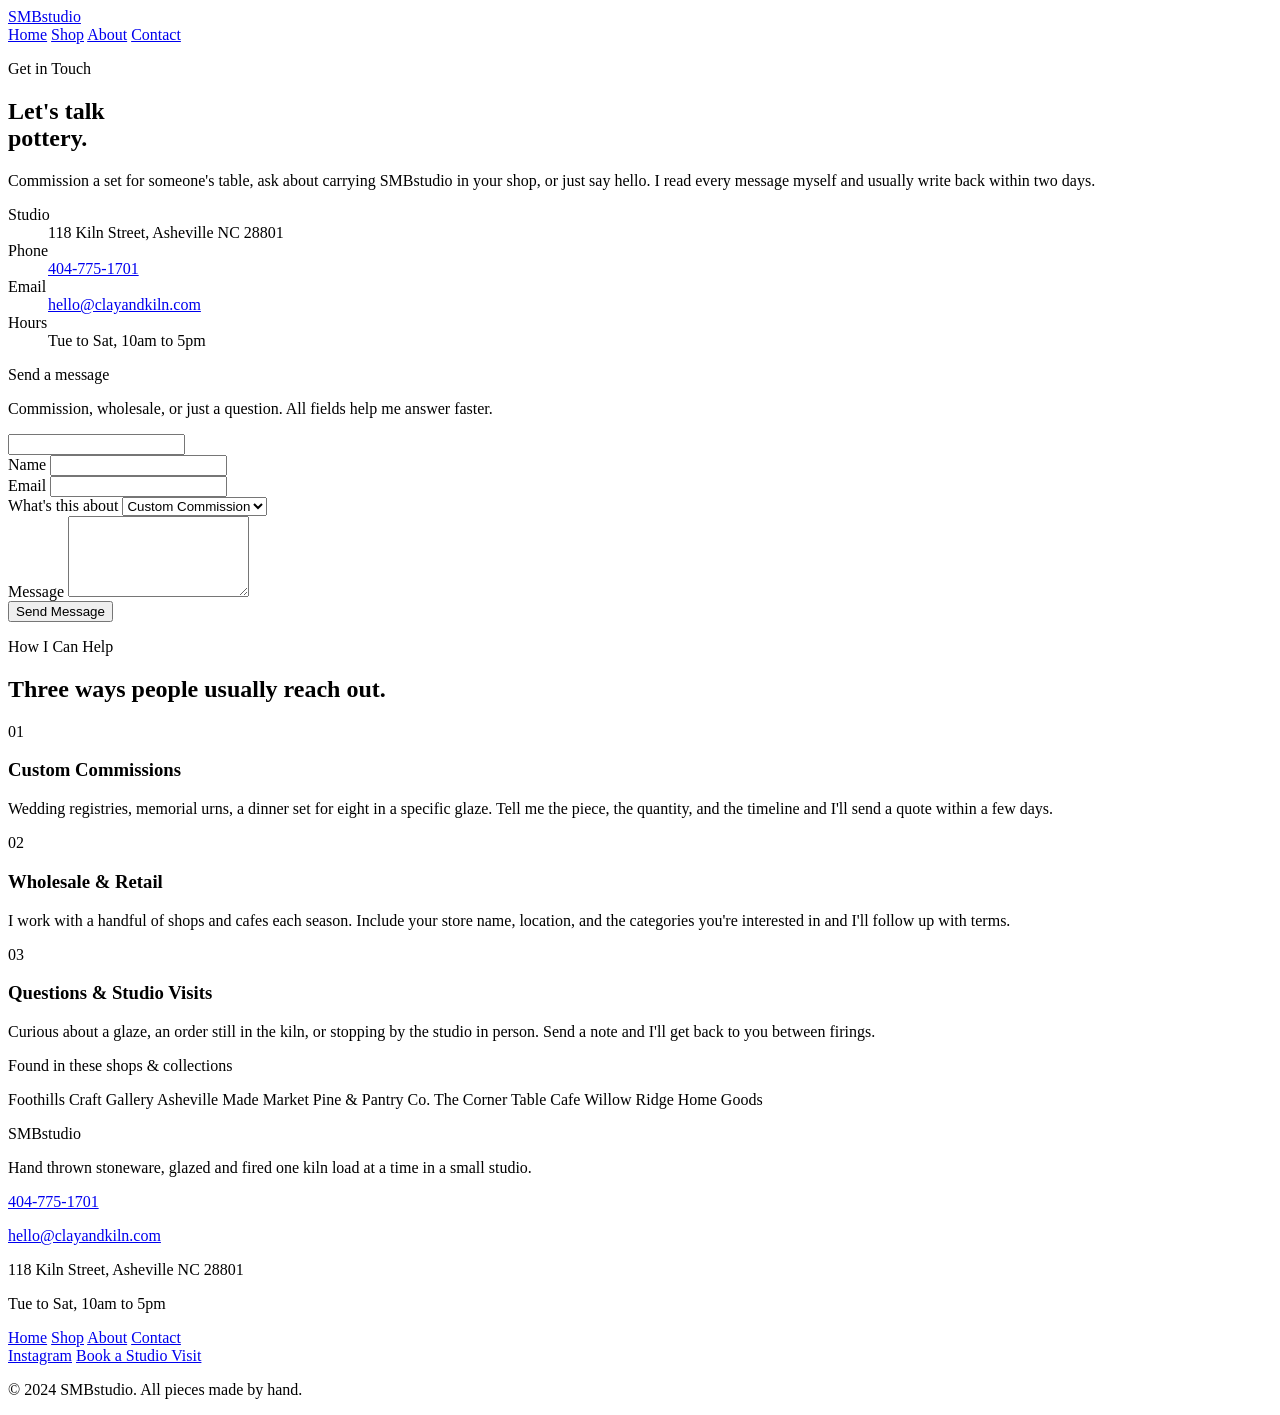
==== contact.html @ caaa1837 "Initial site generated by Tibly" ====
<!DOCTYPE html><html lang="en"><head>
<meta charset="utf-8"/>
<meta name="viewport" content="width=device-width, initial-scale=1"/>
<title>Contact — Clay &amp; Kiln Pottery | Custom Orders &amp; Wholesale</title>
<meta name="description" content="Reach out to Clay &amp; Kiln Pottery about custom commissions, wholesale accounts, or general questions. Based in Asheville, NC, replies within two business days."/>
<link rel="canonical" href="https://smbstudio-97dd.sites.tibly.ai/contact"/>
<meta property="og:type" content="website"/>
<meta property="og:url" content="https://smbstudio-97dd.sites.tibly.ai/contact"/>
<meta property="og:site_name" content="SMBstudio"/>
<meta property="og:title" content="Contact — Clay &amp; Kiln Pottery | Custom Orders &amp; Wholesale"/>
<meta property="og:description" content="Reach out to Clay &amp; Kiln Pottery about custom commissions, wholesale accounts, or general questions. Based in Asheville, NC, replies within two business days."/>
<meta name="twitter:card" content="summary_large_image"/>
<link rel="icon" href="/favicon.svg" type="image/svg+xml"/>
<link rel="preconnect" href="https://fonts.googleapis.com"/>
<link rel="preconnect" href="https://fonts.gstatic.com" crossorigin=""/>
<link href="https://fonts.googleapis.com/css2?family=Cormorant+Garamond:ital,wght@0,400;0,500;0,600;1,400&amp;family=Inter:wght@400;500;600&amp;display=swap" rel="stylesheet"/>
<link rel="stylesheet" href="/styles.css?v=928d18cf"/>
</head>
<body>
<!-- block:header -->
<header class="w-full bg-white border-b border-ink/10 sticky top-0 z-30">
  <div class="max-w-6xl mx-auto px-5 sm:px-8 py-5 flex flex-col sm:flex-row sm:items-center sm:justify-between gap-3">
    <a href="/" class="font-display text-2xl md:text-3xl tracking-tight text-ink">
      <span data-tibly-field="business-name">SMBstudio</span>
    </a>
    <nav class="flex flex-wrap gap-x-6 gap-y-2 font-body text-xs sm:text-sm uppercase tracking-widest text-ink/70">
      <a href="/" class="hover:text-accent-600 transition-colors duration-200">Home</a>
      <a href="/shop" class="hover:text-accent-600 transition-colors duration-200">Shop</a>
      <a href="/about" class="hover:text-accent-600 transition-colors duration-200">About</a>
      <a href="/contact" class="hover:text-accent-600 transition-colors duration-200">Contact</a>
    </nav>
  </div>
</header>
<!-- /block:header -->
<!-- block:inquiry-cta -->
<section class="bg-white" data-block="inquiry-cta">
  <div class="max-w-6xl mx-auto px-5 sm:px-8 py-20 md:py-32 grid grid-cols-1 lg:grid-cols-2 gap-14 lg:gap-20">
    <div class="max-w-prose">
      <p class="font-body text-xs uppercase tracking-widest text-brand-600 mb-5">Get in Touch</p>
      <h1 class="font-display text-5xl md:text-7xl leading-[1.02] tracking-tight text-ink mb-8">
        Let&#39;s talk<br class="hidden sm:block"/> pottery.
      </h1>
      <p class="font-body text-base text-ink/70 leading-relaxed mb-12">
        Commission a set for someone&#39;s table, ask about carrying
        <span data-tibly-field="business-name">SMBstudio</span> in your shop, or just say hello.
        I read every message myself and usually write back within two days.
      </p>

      <dl class="font-body text-sm text-ink/80 divide-y divide-ink/10 border-t border-b border-ink/10">
        <div class="py-4 flex flex-col sm:flex-row sm:items-baseline gap-1 sm:gap-6">
          <dt class="uppercase tracking-widest text-xs text-ink/40 sm:w-24 shrink-0">Studio</dt>
          <dd data-tibly-field="address">118 Kiln Street, Asheville NC 28801</dd>
        </div>
        <div class="py-4 flex flex-col sm:flex-row sm:items-baseline gap-1 sm:gap-6">
          <dt class="uppercase tracking-widest text-xs text-ink/40 sm:w-24 shrink-0">Phone</dt>
          <dd>
            <a href="tel:4047751701" data-tibly-field="phone" class="hover:text-accent-600 transition-colors duration-200">404-775-1701</a>
          </dd>
        </div>
        <div class="py-4 flex flex-col sm:flex-row sm:items-baseline gap-1 sm:gap-6">
          <dt class="uppercase tracking-widest text-xs text-ink/40 sm:w-24 shrink-0">Email</dt>
          <dd>
            <a href="mailto:hello@clayandkiln.com" data-tibly-field="email" class="hover:text-accent-600 transition-colors duration-200 break-words">hello@clayandkiln.com</a>
          </dd>
        </div>
        <div class="py-4 flex flex-col sm:flex-row sm:items-baseline gap-1 sm:gap-6">
          <dt class="uppercase tracking-widest text-xs text-ink/40 sm:w-24 shrink-0">Hours</dt>
          <dd data-tibly-field="hours">Tue to Sat, 10am to 5pm</dd>
        </div>
      </dl>
    </div>

    <div class="card p-6 sm:p-10">
      <p class="font-display text-2xl text-ink mb-1">Send a message</p>
      <p class="font-body text-sm text-ink/60 mb-8">Commission, wholesale, or just a question. All fields help me answer faster.</p>
      <form method="POST" action="https://api.tibly.ai/api/public/site-forms" class="space-y-5">
        <input type="hidden" name="_page" value="/contact"/>
        <input type="text" name="_gotcha" class="hidden" tabindex="-1" autocomplete="off" aria-hidden="true"/>

        <div>
          <label for="name" class="block font-body text-xs uppercase tracking-widest text-ink/50 mb-2">Name</label>
          <input id="name" name="name" type="text" required="" class="w-full bg-white border border-ink/15 rounded-sm px-4 py-3 font-body text-sm text-ink focus:outline-none focus:ring-2 focus:ring-brand-300 focus:border-brand-400"/>
        </div>

        <div>
          <label for="email" class="block font-body text-xs uppercase tracking-widest text-ink/50 mb-2">Email</label>
          <input id="email" name="email" type="email" required="" class="w-full bg-white border border-ink/15 rounded-sm px-4 py-3 font-body text-sm text-ink focus:outline-none focus:ring-2 focus:ring-brand-300 focus:border-brand-400"/>
        </div>

        <div>
          <label for="topic" class="block font-body text-xs uppercase tracking-widest text-ink/50 mb-2">What&#39;s this about</label>
          <select id="topic" name="topic" class="w-full bg-white border border-ink/15 rounded-sm px-4 py-3 font-body text-sm text-ink focus:outline-none focus:ring-2 focus:ring-brand-300 focus:border-brand-400">
            <option>Custom Commission</option>
            <option>Wholesale Inquiry</option>
            <option>General Question</option>
          </select>
        </div>

        <div>
          <label for="message" class="block font-body text-xs uppercase tracking-widest text-ink/50 mb-2">Message</label>
          <textarea id="message" name="message" rows="5" required="" class="w-full bg-white border border-ink/15 rounded-sm px-4 py-3 font-body text-sm text-ink focus:outline-none focus:ring-2 focus:ring-brand-300 focus:border-brand-400"></textarea>
        </div>

        <button type="submit" class="btn w-full sm:w-auto">Send Message</button>
      </form>
    </div>
  </div>
</section>
<!-- /block:inquiry-cta -->
<!-- block:service-list -->
<section class="bg-surface" data-block="service-list">
  <div class="max-w-6xl mx-auto px-5 sm:px-8 py-20 md:py-28">
    <p class="font-body text-xs uppercase tracking-widest text-brand-600 mb-4">How I Can Help</p>
    <h2 class="font-display text-3xl md:text-4xl text-ink mb-16 max-w-md">Three ways people usually reach out.</h2>

    <div class="grid grid-cols-1 md:grid-cols-3 gap-10 md:gap-8">
      <div class="border-t border-ink/15 pt-6">
        <span class="font-display text-5xl text-brand-300 leading-none">01</span>
        <h3 class="font-display text-2xl text-ink mt-4 mb-3">Custom Commissions</h3>
        <p class="font-body text-sm text-ink/70 leading-relaxed">
          Wedding registries, memorial urns, a dinner set for eight in a specific glaze.
          Tell me the piece, the quantity, and the timeline and I&#39;ll send a quote within a few days.
        </p>
      </div>
      <div class="border-t border-ink/15 pt-6">
        <span class="font-display text-5xl text-brand-300 leading-none">02</span>
        <h3 class="font-display text-2xl text-ink mt-4 mb-3">Wholesale &amp; Retail</h3>
        <p class="font-body text-sm text-ink/70 leading-relaxed">
          I work with a handful of shops and cafes each season. Include your store name,
          location, and the categories you&#39;re interested in and I&#39;ll follow up with terms.
        </p>
      </div>
      <div class="border-t border-ink/15 pt-6">
        <span class="font-display text-5xl text-brand-300 leading-none">03</span>
        <h3 class="font-display text-2xl text-ink mt-4 mb-3">Questions &amp; Studio Visits</h3>
        <p class="font-body text-sm text-ink/70 leading-relaxed">
          Curious about a glaze, an order still in the kiln, or stopping by the studio in person.
          Send a note and I&#39;ll get back to you between firings.
        </p>
      </div>
    </div>
  </div>
</section>
<!-- /block:service-list -->
<!-- block:clients-strip -->
<section class="bg-ink" data-block="clients-strip">
  <div class="max-w-6xl mx-auto px-5 sm:px-8 py-14 md:py-20">
    <p class="font-body text-xs uppercase tracking-widest text-white/50 mb-8 text-center md:text-left">Found in these shops &amp; collections</p>
    <div class="flex flex-wrap justify-center md:justify-start items-center gap-x-12 gap-y-6">
      <span class="font-display text-xl md:text-2xl text-white/80">Foothills Craft Gallery</span>
      <span class="font-display text-xl md:text-2xl text-white/80">Asheville Made Market</span>
      <span class="font-display text-xl md:text-2xl text-white/80">Pine &amp; Pantry Co.</span>
      <span class="font-display text-xl md:text-2xl text-white/80">The Corner Table Cafe</span>
      <span class="font-display text-xl md:text-2xl text-white/80">Willow Ridge Home Goods</span>
    </div>
  </div>
</section>
<!-- /block:clients-strip -->
<!-- block:footer -->
<footer class="w-full bg-surface border-t border-ink/10">
  <div class="max-w-6xl mx-auto px-5 sm:px-8 py-16 md:py-24 grid grid-cols-1 md:grid-cols-3 gap-12">
    <div>
      <p class="font-display text-2xl text-ink mb-3">
        <span data-tibly-field="business-name">SMBstudio</span>
      </p>
      <p class="font-body text-sm text-ink/60 leading-relaxed max-w-xs">
        Hand thrown stoneware, glazed and fired one kiln load at a time in a small studio.
      </p>
    </div>

    <div class="font-body text-sm text-ink/70 space-y-2">
      <p>
        <a href="tel:4047751701" data-tibly-field="phone" class="hover:text-accent-600 transition-colors duration-200">404-775-1701</a>
      </p>
      <p>
        <a href="mailto:hello@clayandkiln.com" data-tibly-field="email" class="hover:text-accent-600 transition-colors duration-200">hello@clayandkiln.com</a>
      </p>
      <p data-tibly-field="address">118 Kiln Street, Asheville NC 28801</p>
      <p data-tibly-field="hours">Tue to Sat, 10am to 5pm</p>
    </div>

    <div class="flex flex-col gap-4">
      <nav class="flex flex-wrap gap-x-6 gap-y-2 font-body text-xs uppercase tracking-widest text-ink/70">
        <a href="/" class="hover:text-accent-600 transition-colors duration-200">Home</a>
        <a href="/shop" class="hover:text-accent-600 transition-colors duration-200">Shop</a>
        <a href="/about" class="hover:text-accent-600 transition-colors duration-200">About</a>
        <a href="/contact" class="hover:text-accent-600 transition-colors duration-200">Contact</a>
      </nav>
      <div data-tibly-field="links" class="flex flex-wrap gap-4 font-body text-xs uppercase tracking-widest text-ink/70">
        <a href="https://instagram.com" class="hover:text-accent-600 transition-colors duration-200">Instagram</a>
        <a href="/contact" class="hover:text-accent-600 transition-colors duration-200">Book a Studio Visit</a>
      </div>
    </div>
  </div>
  <div class="border-t border-ink/10">
    <p class="max-w-6xl mx-auto px-5 sm:px-8 py-5 font-body text-xs text-ink/40">
      © 2024 <span data-tibly-field="business-name">SMBstudio</span>. All pieces made by hand.
    </p>
  </div>
</footer>
<!-- /block:footer -->
  <script async="" src="https://api.tibly.ai/widget/v1.js"></script>


</body></html>
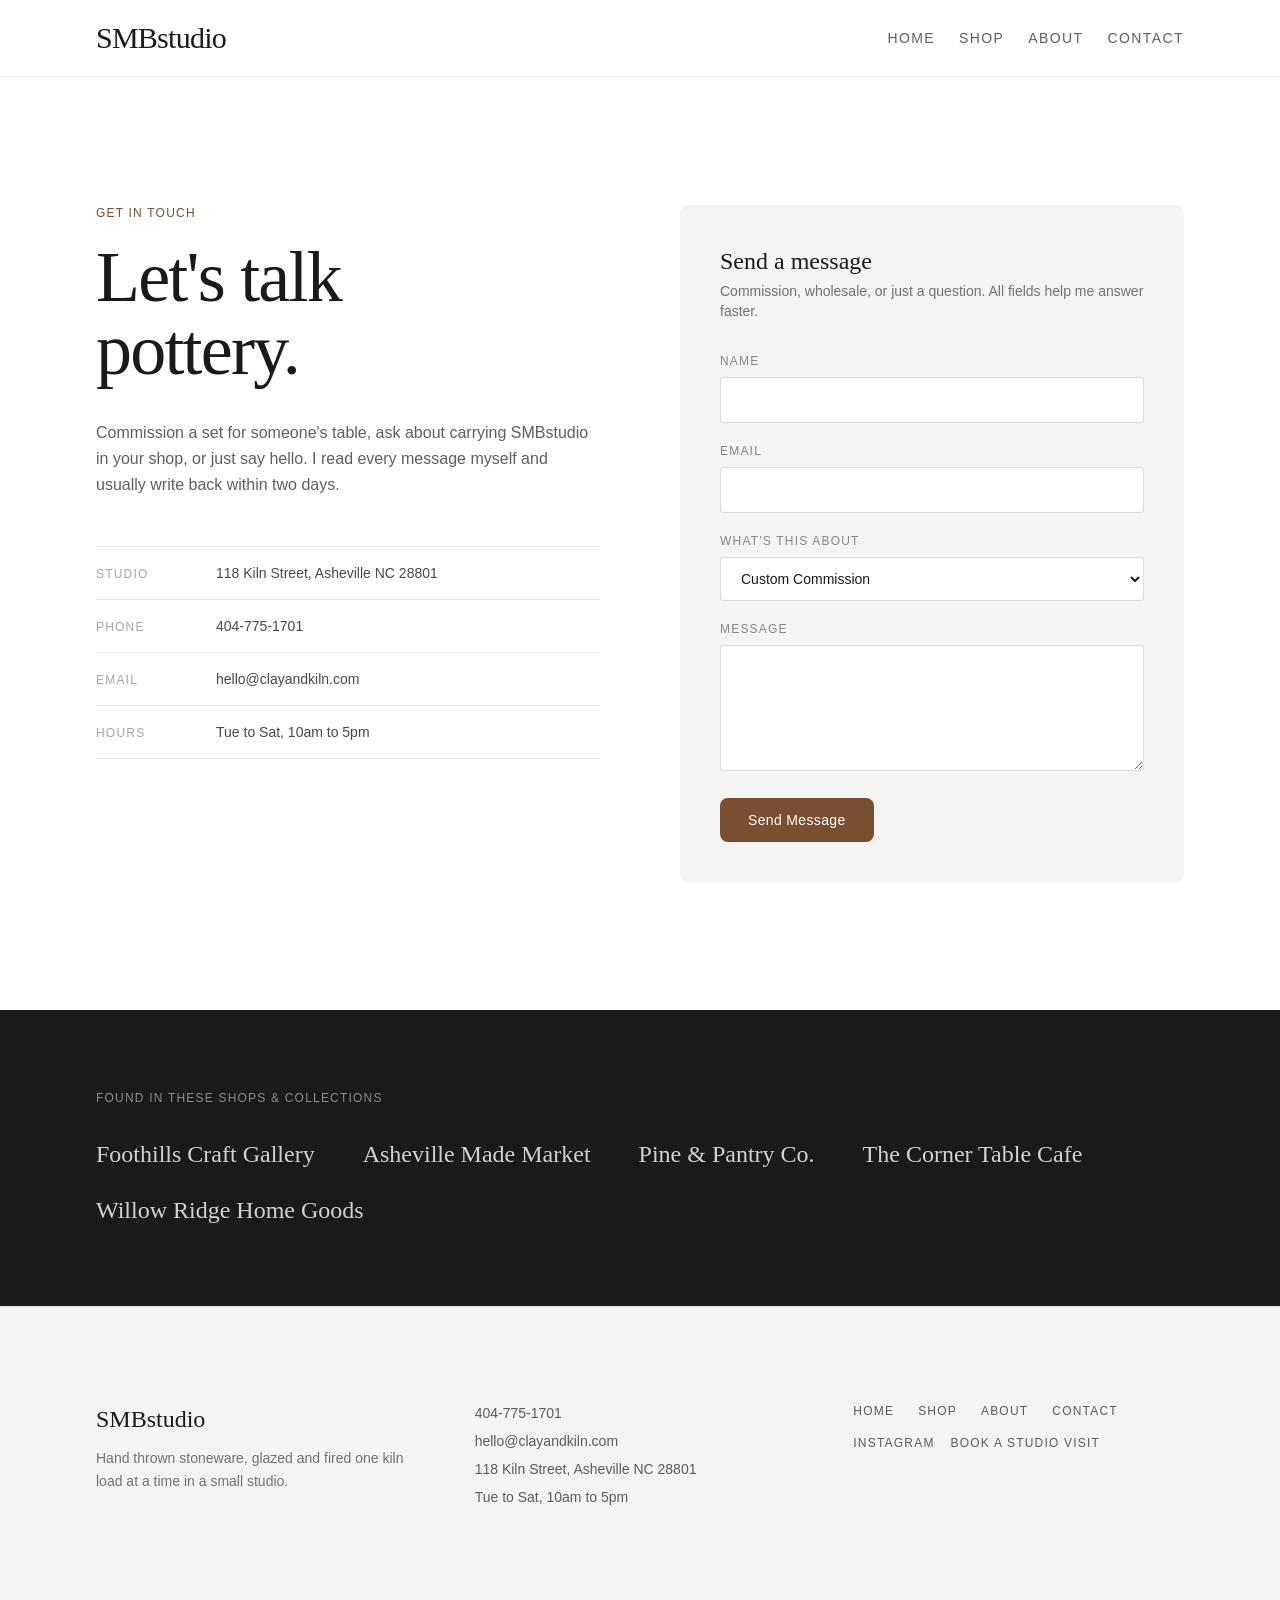
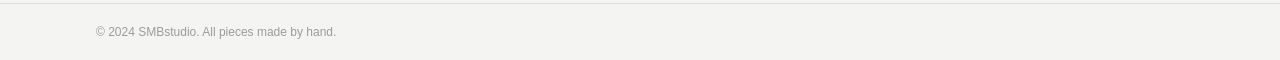
==== commit 131be7e0: "Remove a section via the Tibly widget" ====
--- a/contact.html
+++ b/contact.html
@@ -14,7 +14,7 @@
 <link rel="preconnect" href="https://fonts.googleapis.com"/>
 <link rel="preconnect" href="https://fonts.gstatic.com" crossorigin=""/>
 <link href="https://fonts.googleapis.com/css2?family=Cormorant+Garamond:ital,wght@0,400;0,500;0,600;1,400&amp;family=Inter:wght@400;500;600&amp;display=swap" rel="stylesheet"/>
-<link rel="stylesheet" href="/styles.css?v=928d18cf"/>
+<link rel="stylesheet" href="/styles.css?v=6ec31b27"/>
 </head>
 <body>
 <!-- block:header -->
@@ -107,41 +107,6 @@
   </div>
 </section>
 <!-- /block:inquiry-cta -->
-<!-- block:service-list -->
-<section class="bg-surface" data-block="service-list">
-  <div class="max-w-6xl mx-auto px-5 sm:px-8 py-20 md:py-28">
-    <p class="font-body text-xs uppercase tracking-widest text-brand-600 mb-4">How I Can Help</p>
-    <h2 class="font-display text-3xl md:text-4xl text-ink mb-16 max-w-md">Three ways people usually reach out.</h2>
-
-    <div class="grid grid-cols-1 md:grid-cols-3 gap-10 md:gap-8">
-      <div class="border-t border-ink/15 pt-6">
-        <span class="font-display text-5xl text-brand-300 leading-none">01</span>
-        <h3 class="font-display text-2xl text-ink mt-4 mb-3">Custom Commissions</h3>
-        <p class="font-body text-sm text-ink/70 leading-relaxed">
-          Wedding registries, memorial urns, a dinner set for eight in a specific glaze.
-          Tell me the piece, the quantity, and the timeline and I&#39;ll send a quote within a few days.
-        </p>
-      </div>
-      <div class="border-t border-ink/15 pt-6">
-        <span class="font-display text-5xl text-brand-300 leading-none">02</span>
-        <h3 class="font-display text-2xl text-ink mt-4 mb-3">Wholesale &amp; Retail</h3>
-        <p class="font-body text-sm text-ink/70 leading-relaxed">
-          I work with a handful of shops and cafes each season. Include your store name,
-          location, and the categories you&#39;re interested in and I&#39;ll follow up with terms.
-        </p>
-      </div>
-      <div class="border-t border-ink/15 pt-6">
-        <span class="font-display text-5xl text-brand-300 leading-none">03</span>
-        <h3 class="font-display text-2xl text-ink mt-4 mb-3">Questions &amp; Studio Visits</h3>
-        <p class="font-body text-sm text-ink/70 leading-relaxed">
-          Curious about a glaze, an order still in the kiln, or stopping by the studio in person.
-          Send a note and I&#39;ll get back to you between firings.
-        </p>
-      </div>
-    </div>
-  </div>
-</section>
-<!-- /block:service-list -->
 <!-- block:clients-strip -->
 <section class="bg-ink" data-block="clients-strip">
   <div class="max-w-6xl mx-auto px-5 sm:px-8 py-14 md:py-20">
--- a/styles.css
+++ b/styles.css
@@ -0,0 +1,2 @@
+/*! tailwindcss v4.3.2 | MIT License | https://tailwindcss.com */
+@layer properties{@supports (((-webkit-hyphens:none)) and (not (margin-trim:inline))) or ((-moz-orient:inline) and (not (color:rgb(from red r g b)))){*,:before,:after,::backdrop{--tw-space-y-reverse:0;--tw-divide-y-reverse:0;--tw-border-style:solid;--tw-leading:initial;--tw-tracking:initial;--tw-shadow:0 0 #0000;--tw-shadow-color:initial;--tw-shadow-alpha:100%;--tw-inset-shadow:0 0 #0000;--tw-inset-shadow-color:initial;--tw-inset-shadow-alpha:100%;--tw-ring-color:initial;--tw-ring-shadow:0 0 #0000;--tw-inset-ring-color:initial;--tw-inset-ring-shadow:0 0 #0000;--tw-ring-inset:initial;--tw-ring-offset-width:0px;--tw-ring-offset-color:#fff;--tw-ring-offset-shadow:0 0 #0000;--tw-duration:initial}}}@layer theme{:root,:host{--font-sans:ui-sans-serif, system-ui, sans-serif, "Apple Color Emoji", "Segoe UI Emoji", "Segoe UI Symbol", "Noto Color Emoji";--font-mono:ui-monospace, SFMono-Regular, Menlo, Monaco, Consolas, "Liberation Mono", "Courier New", monospace;--color-white:#fff;--spacing:.25rem;--container-xs:20rem;--container-sm:24rem;--container-md:28rem;--container-xl:36rem;--container-2xl:42rem;--container-3xl:48rem;--container-6xl:72rem;--text-xs:.75rem;--text-xs--line-height:calc(1 / .75);--text-sm:.875rem;--text-sm--line-height:calc(1.25 / .875);--text-base:1rem;--text-base--line-height:calc(1.5 / 1);--text-lg:1.125rem;--text-lg--line-height:calc(1.75 / 1.125);--text-xl:1.25rem;--text-xl--line-height:calc(1.75 / 1.25);--text-2xl:1.5rem;--text-2xl--line-height:calc(2 / 1.5);--text-3xl:1.875rem;--text-3xl--line-height:calc(2.25 / 1.875);--text-4xl:2.25rem;--text-4xl--line-height:calc(2.5 / 2.25);--text-5xl:3rem;--text-5xl--line-height:1;--text-6xl:3.75rem;--text-6xl--line-height:1;--text-7xl:4.5rem;--text-7xl--line-height:1;--text-8xl:6rem;--text-8xl--line-height:1;--tracking-tight:-.025em;--tracking-wide:.025em;--tracking-widest:.1em;--leading-tight:1.25;--leading-relaxed:1.625;--radius-sm:.25rem;--radius-md:.5rem;--default-transition-duration:.15s;--default-transition-timing-function:cubic-bezier(.4, 0, .2, 1);--default-font-family:var(--font-sans);--default-mono-font-family:var(--font-mono);--color-brand-50:#faf6f3;--color-brand-100:#f3eae1;--color-brand-200:#e4d2c0;--color-brand-300:#d3b79c;--color-brand-400:#b98f6d;--color-brand-500:#8c5e3c;--color-brand-600:#7a4f30;--color-brand-700:#634027;--color-brand-800:#4d311f;--color-brand-900:#382417;--color-accent-50:#faf6ee;--color-accent-100:#f3e9d6;--color-accent-200:#e7d3ac;--color-accent-300:#dbbc82;--color-accent-400:#d2ae68;--color-accent-500:#c9a876;--color-accent-600:#b3925f;--color-accent-700:#8c7249;--color-accent-800:#665233;--color-accent-900:#40331f;--color-surface:#f4f4f2;--color-ink:#1a1a1a;--font-display:"Cormorant Garamond", serif;--font-body:"Inter", sans-serif}}@layer base{*,:after,:before,::backdrop{box-sizing:border-box;border:0 solid;margin:0;padding:0}::file-selector-button{box-sizing:border-box;border:0 solid;margin:0;padding:0}html,:host{-webkit-text-size-adjust:100%;tab-size:4;line-height:1.5;font-family:var(--default-font-family,ui-sans-serif, system-ui, sans-serif, "Apple Color Emoji", "Segoe UI Emoji", "Segoe UI Symbol", "Noto Color Emoji");font-feature-settings:var(--default-font-feature-settings,normal);font-variation-settings:var(--default-font-variation-settings,normal);-webkit-tap-highlight-color:transparent}hr{height:0;color:inherit;border-top-width:1px}abbr:where([title]){-webkit-text-decoration:underline dotted;text-decoration:underline dotted}h1,h2,h3,h4,h5,h6{font-size:inherit;font-weight:inherit}a{color:inherit;-webkit-text-decoration:inherit;-webkit-text-decoration:inherit;-webkit-text-decoration:inherit;text-decoration:inherit}b,strong{font-weight:bolder}code,kbd,samp,pre{font-family:var(--default-mono-font-family,ui-monospace, SFMono-Regular, Menlo, Monaco, Consolas, "Liberation Mono", "Courier New", monospace);font-feature-settings:var(--default-mono-font-feature-settings,normal);font-variation-settings:var(--default-mono-font-variation-settings,normal);font-size:1em}small{font-size:80%}sub,sup{vertical-align:baseline;font-size:75%;line-height:0;position:relative}sub{bottom:-.25em}sup{top:-.5em}table{text-indent:0;border-color:inherit;border-collapse:collapse}:-moz-focusring{outline:auto}progress{vertical-align:baseline}summary{display:list-item}ol,ul,menu{list-style:none}img,svg,video,canvas,audio,iframe,embed,object{vertical-align:middle;display:block}img,video{max-width:100%;height:auto}button,input,select,optgroup,textarea{font:inherit;font-feature-settings:inherit;font-variation-settings:inherit;letter-spacing:inherit;color:inherit;opacity:1;background-color:#0000;border-radius:0}::file-selector-button{font:inherit;font-feature-settings:inherit;font-variation-settings:inherit;letter-spacing:inherit;color:inherit;opacity:1;background-color:#0000;border-radius:0}:where(select:is([multiple],[size])) optgroup{font-weight:bolder}:where(select:is([multiple],[size])) optgroup option{padding-inline-start:20px}::file-selector-button{margin-inline-end:4px}::placeholder{opacity:1}@supports (not ((-webkit-appearance:-apple-pay-button))) or (contain-intrinsic-size:1px){::placeholder{color:currentColor}@supports (color:color-mix(in lab, red, red)){::placeholder{color:color-mix(in oklab, currentcolor 50%, transparent)}}}textarea{resize:vertical}::-webkit-search-decoration{-webkit-appearance:none}::-webkit-date-and-time-value{min-height:1lh;text-align:inherit}::-webkit-datetime-edit{display:inline-flex}::-webkit-datetime-edit-fields-wrapper{padding:0}::-webkit-datetime-edit{padding-block:0}::-webkit-datetime-edit-year-field{padding-block:0}::-webkit-datetime-edit-month-field{padding-block:0}::-webkit-datetime-edit-day-field{padding-block:0}::-webkit-datetime-edit-hour-field{padding-block:0}::-webkit-datetime-edit-minute-field{padding-block:0}::-webkit-datetime-edit-second-field{padding-block:0}::-webkit-datetime-edit-millisecond-field{padding-block:0}::-webkit-datetime-edit-meridiem-field{padding-block:0}::-webkit-calendar-picker-indicator{line-height:1}:-moz-ui-invalid{box-shadow:none}button,input:where([type=button],[type=reset],[type=submit]){appearance:button}::file-selector-button{appearance:button}::-webkit-inner-spin-button{height:auto}::-webkit-outer-spin-button{height:auto}[hidden]:where(:not([hidden=until-found])){display:none!important}}@layer components{.btn{border-radius:var(--radius-md);background-color:var(--color-brand-600);padding-inline:calc(var(--spacing) * 7);padding-block:calc(var(--spacing) * 3);font-family:var(--font-body);font-size:var(--text-sm);line-height:var(--tw-leading,var(--text-sm--line-height));--tw-tracking:var(--tracking-wide);letter-spacing:var(--tracking-wide);color:var(--color-white);transition-property:color,background-color,border-color,outline-color,text-decoration-color,fill,stroke,--tw-gradient-from,--tw-gradient-via,--tw-gradient-to;transition-timing-function:var(--tw-ease,var(--default-transition-timing-function));transition-duration:var(--tw-duration,var(--default-transition-duration));--tw-duration:.2s;justify-content:center;align-items:center;transition-duration:.2s;display:inline-flex}@media (hover:hover){.btn:hover{background-color:var(--color-brand-700)}}.btn:focus{--tw-ring-shadow:var(--tw-ring-inset,) 0 0 0 calc(2px + var(--tw-ring-offset-width)) var(--tw-ring-color,currentcolor);box-shadow:var(--tw-inset-shadow), var(--tw-inset-ring-shadow), var(--tw-ring-offset-shadow), var(--tw-ring-shadow), var(--tw-shadow);--tw-ring-color:var(--color-brand-300);--tw-outline-style:none;outline-style:none}.btn-secondary{border-radius:var(--radius-md);border-style:var(--tw-border-style);border-width:1px;border-color:var(--color-brand-600);padding-inline:calc(var(--spacing) * 7);padding-block:calc(var(--spacing) * 3);font-family:var(--font-body);font-size:var(--text-sm);line-height:var(--tw-leading,var(--text-sm--line-height));--tw-tracking:var(--tracking-wide);letter-spacing:var(--tracking-wide);color:var(--color-brand-600);transition-property:color,background-color,border-color,outline-color,text-decoration-color,fill,stroke,--tw-gradient-from,--tw-gradient-via,--tw-gradient-to;transition-timing-function:var(--tw-ease,var(--default-transition-timing-function));transition-duration:var(--tw-duration,var(--default-transition-duration));--tw-duration:.2s;justify-content:center;align-items:center;transition-duration:.2s;display:inline-flex}@media (hover:hover){.btn-secondary:hover{background-color:var(--color-brand-50)}}.btn-secondary:focus{--tw-ring-shadow:var(--tw-ring-inset,) 0 0 0 calc(2px + var(--tw-ring-offset-width)) var(--tw-ring-color,currentcolor);box-shadow:var(--tw-inset-shadow), var(--tw-inset-ring-shadow), var(--tw-ring-offset-shadow), var(--tw-ring-shadow), var(--tw-shadow);--tw-ring-color:var(--color-brand-200);--tw-outline-style:none;outline-style:none}.card{border-radius:var(--radius-md);background-color:var(--color-surface);overflow:hidden}}@layer utilities{.sticky{position:sticky}.top-0{top:0}.z-30{z-index:30}.order-1{order:1}.order-2{order:2}.col-span-1{grid-column:span 1/span 1}.col-span-2{grid-column:span 2/span 2}.mx-auto{margin-inline:auto}.mt-1{margin-top:var(--spacing)}.mt-2{margin-top:calc(var(--spacing) * 2)}.mt-4{margin-top:calc(var(--spacing) * 4)}.mt-6{margin-top:calc(var(--spacing) * 6)}.mt-8{margin-top:calc(var(--spacing) * 8)}.mt-10{margin-top:calc(var(--spacing) * 10)}.mb-1{margin-bottom:var(--spacing)}.mb-2{margin-bottom:calc(var(--spacing) * 2)}.mb-3{margin-bottom:calc(var(--spacing) * 3)}.mb-4{margin-bottom:calc(var(--spacing) * 4)}.mb-5{margin-bottom:calc(var(--spacing) * 5)}.mb-6{margin-bottom:calc(var(--spacing) * 6)}.mb-8{margin-bottom:calc(var(--spacing) * 8)}.mb-10{margin-bottom:calc(var(--spacing) * 10)}.mb-12{margin-bottom:calc(var(--spacing) * 12)}.mb-14{margin-bottom:calc(var(--spacing) * 14)}.mb-16{margin-bottom:calc(var(--spacing) * 16)}.block{display:block}.flex{display:flex}.grid{display:grid}.hidden{display:none}.table{display:table}.aspect-\[3\/4\]{aspect-ratio:3/4}.aspect-\[4\/3\]{aspect-ratio:4/3}.aspect-\[4\/5\]{aspect-ratio:4/5}.aspect-\[16\/10\]{aspect-ratio:16/10}.aspect-square{aspect-ratio:1}.h-auto{height:auto}.h-full{height:100%}.min-h-\[24rem\]{min-height:24rem}.w-fit{width:fit-content}.w-full{width:100%}.max-w-2xl{max-width:var(--container-2xl)}.max-w-3xl{max-width:var(--container-3xl)}.max-w-6xl{max-width:var(--container-6xl)}.max-w-md{max-width:var(--container-md)}.max-w-prose{max-width:65ch}.max-w-sm{max-width:var(--container-sm)}.max-w-xl{max-width:var(--container-xl)}.max-w-xs{max-width:var(--container-xs)}.shrink-0{flex-shrink:0}.resize-none{resize:none}.grid-flow-dense{grid-auto-flow:dense}.grid-cols-1{grid-template-columns:repeat(1,minmax(0,1fr))}.grid-cols-2{grid-template-columns:repeat(2,minmax(0,1fr))}.grid-cols-3{grid-template-columns:repeat(3,minmax(0,1fr))}.flex-col{flex-direction:column}.flex-wrap{flex-wrap:wrap}.items-center{align-items:center}.justify-center{justify-content:center}.gap-1{gap:var(--spacing)}.gap-1\.5{gap:calc(var(--spacing) * 1.5)}.gap-3{gap:calc(var(--spacing) * 3)}.gap-4{gap:calc(var(--spacing) * 4)}.gap-6{gap:calc(var(--spacing) * 6)}.gap-10{gap:calc(var(--spacing) * 10)}.gap-12{gap:calc(var(--spacing) * 12)}.gap-14{gap:calc(var(--spacing) * 14)}:where(.space-y-2>:not(:last-child)){--tw-space-y-reverse:0;margin-block-start:calc(calc(var(--spacing) * 2) * var(--tw-space-y-reverse));margin-block-end:calc(calc(var(--spacing) * 2) * calc(1 - var(--tw-space-y-reverse)))}:where(.space-y-5>:not(:last-child)){--tw-space-y-reverse:0;margin-block-start:calc(calc(var(--spacing) * 5) * var(--tw-space-y-reverse));margin-block-end:calc(calc(var(--spacing) * 5) * calc(1 - var(--tw-space-y-reverse)))}.gap-x-6{column-gap:calc(var(--spacing) * 6)}.gap-x-8{column-gap:calc(var(--spacing) * 8)}.gap-x-10{column-gap:calc(var(--spacing) * 10)}.gap-x-12{column-gap:calc(var(--spacing) * 12)}.gap-y-2{row-gap:calc(var(--spacing) * 2)}.gap-y-6{row-gap:calc(var(--spacing) * 6)}.gap-y-10{row-gap:calc(var(--spacing) * 10)}.gap-y-12{row-gap:calc(var(--spacing) * 12)}.gap-y-14{row-gap:calc(var(--spacing) * 14)}:where(.divide-y>:not(:last-child)){--tw-divide-y-reverse:0;border-bottom-style:var(--tw-border-style);border-top-style:var(--tw-border-style);border-top-width:calc(1px * var(--tw-divide-y-reverse));border-bottom-width:calc(1px * calc(1 - var(--tw-divide-y-reverse)))}:where(.divide-ink\/10>:not(:last-child)){border-color:#1a1a1a1a}@supports (color:color-mix(in lab, red, red)){:where(.divide-ink\/10>:not(:last-child)){border-color:color-mix(in oklab, var(--color-ink) 10%, transparent)}}.rounded-md{border-radius:var(--radius-md)}.rounded-sm{border-radius:var(--radius-sm)}.border{border-style:var(--tw-border-style);border-width:1px}.border-t{border-top-style:var(--tw-border-style);border-top-width:1px}.border-b{border-bottom-style:var(--tw-border-style);border-bottom-width:1px}.border-brand-600\/40{border-color:#7a4f3066}@supports (color:color-mix(in lab, red, red)){.border-brand-600\/40{border-color:color-mix(in oklab, var(--color-brand-600) 40%, transparent)}}.border-ink\/10{border-color:#1a1a1a1a}@supports (color:color-mix(in lab, red, red)){.border-ink\/10{border-color:color-mix(in oklab, var(--color-ink) 10%, transparent)}}.border-ink\/15{border-color:#1a1a1a26}@supports (color:color-mix(in lab, red, red)){.border-ink\/15{border-color:color-mix(in oklab, var(--color-ink) 15%, transparent)}}.border-white\/50{border-color:#ffffff80}@supports (color:color-mix(in lab, red, red)){.border-white\/50{border-color:color-mix(in oklab, var(--color-white) 50%, transparent)}}.bg-ink{background-color:var(--color-ink)}.bg-surface{background-color:var(--color-surface)}.bg-white{background-color:var(--color-white)}.object-cover{object-fit:cover}.p-5{padding:calc(var(--spacing) * 5)}.p-6{padding:calc(var(--spacing) * 6)}.px-4{padding-inline:calc(var(--spacing) * 4)}.px-5{padding-inline:calc(var(--spacing) * 5)}.px-6{padding-inline:calc(var(--spacing) * 6)}.py-3{padding-block:calc(var(--spacing) * 3)}.py-4{padding-block:calc(var(--spacing) * 4)}.py-5{padding-block:calc(var(--spacing) * 5)}.py-14{padding-block:calc(var(--spacing) * 14)}.py-16{padding-block:calc(var(--spacing) * 16)}.py-20{padding-block:calc(var(--spacing) * 20)}.pt-5{padding-top:calc(var(--spacing) * 5)}.pt-6{padding-top:calc(var(--spacing) * 6)}.pt-8{padding-top:calc(var(--spacing) * 8)}.pt-16{padding-top:calc(var(--spacing) * 16)}.pt-20{padding-top:calc(var(--spacing) * 20)}.pb-1{padding-bottom:var(--spacing)}.pb-10{padding-bottom:calc(var(--spacing) * 10)}.pb-16{padding-bottom:calc(var(--spacing) * 16)}.pb-20{padding-bottom:calc(var(--spacing) * 20)}.pb-24{padding-bottom:calc(var(--spacing) * 24)}.text-center{text-align:center}.font-body{font-family:var(--font-body)}.font-display{font-family:var(--font-display)}.text-2xl{font-size:var(--text-2xl);line-height:var(--tw-leading,var(--text-2xl--line-height))}.text-3xl{font-size:var(--text-3xl);line-height:var(--tw-leading,var(--text-3xl--line-height))}.text-4xl{font-size:var(--text-4xl);line-height:var(--tw-leading,var(--text-4xl--line-height))}.text-5xl{font-size:var(--text-5xl);line-height:var(--tw-leading,var(--text-5xl--line-height))}.text-base{font-size:var(--text-base);line-height:var(--tw-leading,var(--text-base--line-height))}.text-sm{font-size:var(--text-sm);line-height:var(--tw-leading,var(--text-sm--line-height))}.text-xl{font-size:var(--text-xl);line-height:var(--tw-leading,var(--text-xl--line-height))}.text-xs{font-size:var(--text-xs);line-height:var(--tw-leading,var(--text-xs--line-height))}.leading-\[0\.95\]{--tw-leading:.95;line-height:.95}.leading-\[1\.02\]{--tw-leading:1.02;line-height:1.02}.leading-\[1\.05\]{--tw-leading:1.05;line-height:1.05}.leading-none{--tw-leading:1;line-height:1}.leading-relaxed{--tw-leading:var(--leading-relaxed);line-height:var(--leading-relaxed)}.leading-tight{--tw-leading:var(--leading-tight);line-height:var(--leading-tight)}.tracking-tight{--tw-tracking:var(--tracking-tight);letter-spacing:var(--tracking-tight)}.tracking-widest{--tw-tracking:var(--tracking-widest);letter-spacing:var(--tracking-widest)}.break-words{overflow-wrap:break-word}.text-accent-400{color:var(--color-accent-400)}.text-accent-600{color:var(--color-accent-600)}.text-brand-300{color:var(--color-brand-300)}.text-brand-500{color:var(--color-brand-500)}.text-brand-600{color:var(--color-brand-600)}.text-ink{color:var(--color-ink)}.text-ink\/40{color:#1a1a1a66}@supports (color:color-mix(in lab, red, red)){.text-ink\/40{color:color-mix(in oklab, var(--color-ink) 40%, transparent)}}.text-ink\/50{color:#1a1a1a80}@supports (color:color-mix(in lab, red, red)){.text-ink\/50{color:color-mix(in oklab, var(--color-ink) 50%, transparent)}}.text-ink\/60{color:#1a1a1a99}@supports (color:color-mix(in lab, red, red)){.text-ink\/60{color:color-mix(in oklab, var(--color-ink) 60%, transparent)}}.text-ink\/70{color:#1a1a1ab3}@supports (color:color-mix(in lab, red, red)){.text-ink\/70{color:color-mix(in oklab, var(--color-ink) 70%, transparent)}}.text-ink\/80{color:#1a1a1acc}@supports (color:color-mix(in lab, red, red)){.text-ink\/80{color:color-mix(in oklab, var(--color-ink) 80%, transparent)}}.text-white{color:var(--color-white)}.text-white\/40{color:#fff6}@supports (color:color-mix(in lab, red, red)){.text-white\/40{color:color-mix(in oklab, var(--color-white) 40%, transparent)}}.text-white\/50{color:#ffffff80}@supports (color:color-mix(in lab, red, red)){.text-white\/50{color:color-mix(in oklab, var(--color-white) 50%, transparent)}}.text-white\/60{color:#fff9}@supports (color:color-mix(in lab, red, red)){.text-white\/60{color:color-mix(in oklab, var(--color-white) 60%, transparent)}}.text-white\/70{color:#ffffffb3}@supports (color:color-mix(in lab, red, red)){.text-white\/70{color:color-mix(in oklab, var(--color-white) 70%, transparent)}}.text-white\/80{color:#fffc}@supports (color:color-mix(in lab, red, red)){.text-white\/80{color:color-mix(in oklab, var(--color-white) 80%, transparent)}}.uppercase{text-transform:uppercase}.ring{--tw-ring-shadow:var(--tw-ring-inset,) 0 0 0 calc(1px + var(--tw-ring-offset-width)) var(--tw-ring-color,currentcolor);box-shadow:var(--tw-inset-shadow), var(--tw-inset-ring-shadow), var(--tw-ring-offset-shadow), var(--tw-ring-shadow), var(--tw-shadow)}.transition-colors{transition-property:color,background-color,border-color,outline-color,text-decoration-color,fill,stroke,--tw-gradient-from,--tw-gradient-via,--tw-gradient-to;transition-timing-function:var(--tw-ease,var(--default-transition-timing-function));transition-duration:var(--tw-duration,var(--default-transition-duration))}.duration-200{--tw-duration:.2s;transition-duration:.2s}@media (hover:hover){.hover\:border-brand-700:hover{border-color:var(--color-brand-700)}.hover\:bg-white\/10:hover{background-color:#ffffff1a}@supports (color:color-mix(in lab, red, red)){.hover\:bg-white\/10:hover{background-color:color-mix(in oklab, var(--color-white) 10%, transparent)}}.hover\:text-accent-400:hover{color:var(--color-accent-400)}.hover\:text-accent-600:hover{color:var(--color-accent-600)}.hover\:text-brand-700:hover{color:var(--color-brand-700)}}.focus\:border-brand-400:focus{border-color:var(--color-brand-400)}.focus\:ring-2:focus{--tw-ring-shadow:var(--tw-ring-inset,) 0 0 0 calc(2px + var(--tw-ring-offset-width)) var(--tw-ring-color,currentcolor);box-shadow:var(--tw-inset-shadow), var(--tw-inset-ring-shadow), var(--tw-ring-offset-shadow), var(--tw-ring-shadow), var(--tw-shadow)}.focus\:ring-brand-300:focus{--tw-ring-color:var(--color-brand-300)}.focus\:outline-none:focus{--tw-outline-style:none;outline-style:none}@media (min-width:40rem){.sm\:block{display:block}.sm\:w-24{width:calc(var(--spacing) * 24)}.sm\:w-auto{width:auto}.sm\:grid-cols-2{grid-template-columns:repeat(2,minmax(0,1fr))}.sm\:flex-row{flex-direction:row}.sm\:items-baseline{align-items:baseline}.sm\:items-center{align-items:center}.sm\:justify-between{justify-content:space-between}.sm\:gap-6{gap:calc(var(--spacing) * 6)}.sm\:p-8{padding:calc(var(--spacing) * 8)}.sm\:p-10{padding:calc(var(--spacing) * 10)}.sm\:px-8{padding-inline:calc(var(--spacing) * 8)}.sm\:text-sm{font-size:var(--text-sm);line-height:var(--tw-leading,var(--text-sm--line-height))}}@media (min-width:48rem){.md\:order-1{order:1}.md\:order-2{order:2}.md\:col-span-2{grid-column:span 2/span 2}.md\:col-span-3{grid-column:span 3/span 3}.md\:col-span-4{grid-column:span 4/span 4}.md\:col-span-5{grid-column:span 5/span 5}.md\:col-span-7{grid-column:span 7/span 7}.md\:row-span-2{grid-row:span 2/span 2}.md\:mb-16{margin-bottom:calc(var(--spacing) * 16)}.md\:block{display:block}.md\:aspect-auto{aspect-ratio:auto}.md\:grid-cols-2{grid-template-columns:repeat(2,minmax(0,1fr))}.md\:grid-cols-3{grid-template-columns:repeat(3,minmax(0,1fr))}.md\:grid-cols-4{grid-template-columns:repeat(4,minmax(0,1fr))}.md\:grid-cols-6{grid-template-columns:repeat(6,minmax(0,1fr))}.md\:grid-cols-12{grid-template-columns:repeat(12,minmax(0,1fr))}.md\:flex-row{flex-direction:row}.md\:items-end{align-items:flex-end}.md\:justify-between{justify-content:space-between}.md\:justify-start{justify-content:flex-start}.md\:gap-5{gap:calc(var(--spacing) * 5)}.md\:gap-6{gap:calc(var(--spacing) * 6)}.md\:gap-8{gap:calc(var(--spacing) * 8)}.md\:gap-16{gap:calc(var(--spacing) * 16)}.md\:gap-x-10{column-gap:calc(var(--spacing) * 10)}.md\:py-20{padding-block:calc(var(--spacing) * 20)}.md\:py-24{padding-block:calc(var(--spacing) * 24)}.md\:py-28{padding-block:calc(var(--spacing) * 28)}.md\:py-32{padding-block:calc(var(--spacing) * 32)}.md\:pt-28{padding-top:calc(var(--spacing) * 28)}.md\:pt-32{padding-top:calc(var(--spacing) * 32)}.md\:pb-16{padding-bottom:calc(var(--spacing) * 16)}.md\:pb-24{padding-bottom:calc(var(--spacing) * 24)}.md\:pb-32{padding-bottom:calc(var(--spacing) * 32)}.md\:text-left{text-align:left}.md\:text-2xl{font-size:var(--text-2xl);line-height:var(--tw-leading,var(--text-2xl--line-height))}.md\:text-3xl{font-size:var(--text-3xl);line-height:var(--tw-leading,var(--text-3xl--line-height))}.md\:text-4xl{font-size:var(--text-4xl);line-height:var(--tw-leading,var(--text-4xl--line-height))}.md\:text-5xl{font-size:var(--text-5xl);line-height:var(--tw-leading,var(--text-5xl--line-height))}.md\:text-6xl{font-size:var(--text-6xl);line-height:var(--tw-leading,var(--text-6xl--line-height))}.md\:text-7xl{font-size:var(--text-7xl);line-height:var(--tw-leading,var(--text-7xl--line-height))}.md\:text-lg{font-size:var(--text-lg);line-height:var(--tw-leading,var(--text-lg--line-height))}}@media (min-width:64rem){.lg\:grid-cols-2{grid-template-columns:repeat(2,minmax(0,1fr))}.lg\:grid-cols-3{grid-template-columns:repeat(3,minmax(0,1fr))}.lg\:gap-20{gap:calc(var(--spacing) * 20)}.lg\:text-8xl{font-size:var(--text-8xl);line-height:var(--tw-leading,var(--text-8xl--line-height))}}}@property --tw-space-y-reverse{syntax:"*";inherits:false;initial-value:0}@property --tw-divide-y-reverse{syntax:"*";inherits:false;initial-value:0}@property --tw-border-style{syntax:"*";inherits:false;initial-value:solid}@property --tw-leading{syntax:"*";inherits:false}@property --tw-tracking{syntax:"*";inherits:false}@property --tw-shadow{syntax:"*";inherits:false;initial-value:0 0 #0000}@property --tw-shadow-color{syntax:"*";inherits:false}@property --tw-shadow-alpha{syntax:"<percentage>";inherits:false;initial-value:100%}@property --tw-inset-shadow{syntax:"*";inherits:false;initial-value:0 0 #0000}@property --tw-inset-shadow-color{syntax:"*";inherits:false}@property --tw-inset-shadow-alpha{syntax:"<percentage>";inherits:false;initial-value:100%}@property --tw-ring-color{syntax:"*";inherits:false}@property --tw-ring-shadow{syntax:"*";inherits:false;initial-value:0 0 #0000}@property --tw-inset-ring-color{syntax:"*";inherits:false}@property --tw-inset-ring-shadow{syntax:"*";inherits:false;initial-value:0 0 #0000}@property --tw-ring-inset{syntax:"*";inherits:false}@property --tw-ring-offset-width{syntax:"<length>";inherits:false;initial-value:0}@property --tw-ring-offset-color{syntax:"*";inherits:false;initial-value:#fff}@property --tw-ring-offset-shadow{syntax:"*";inherits:false;initial-value:0 0 #0000}@property --tw-duration{syntax:"*";inherits:false}
